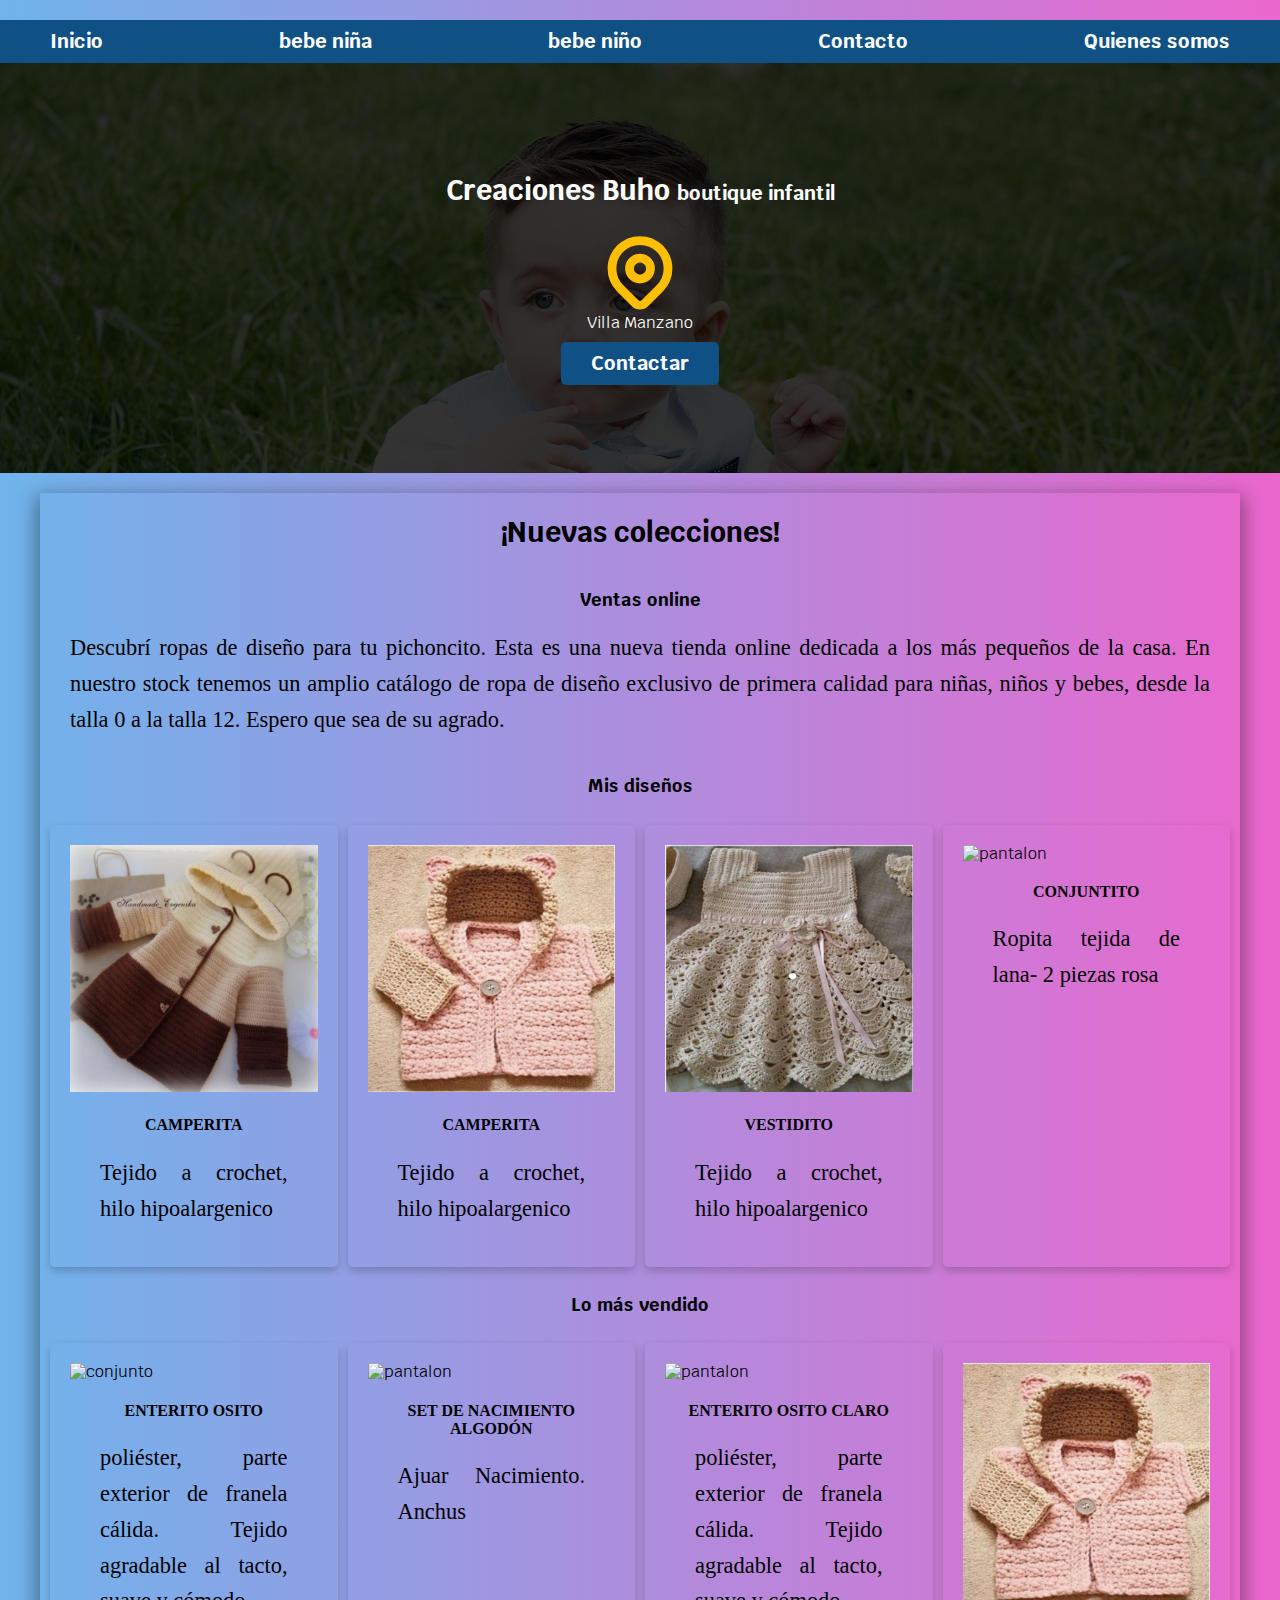
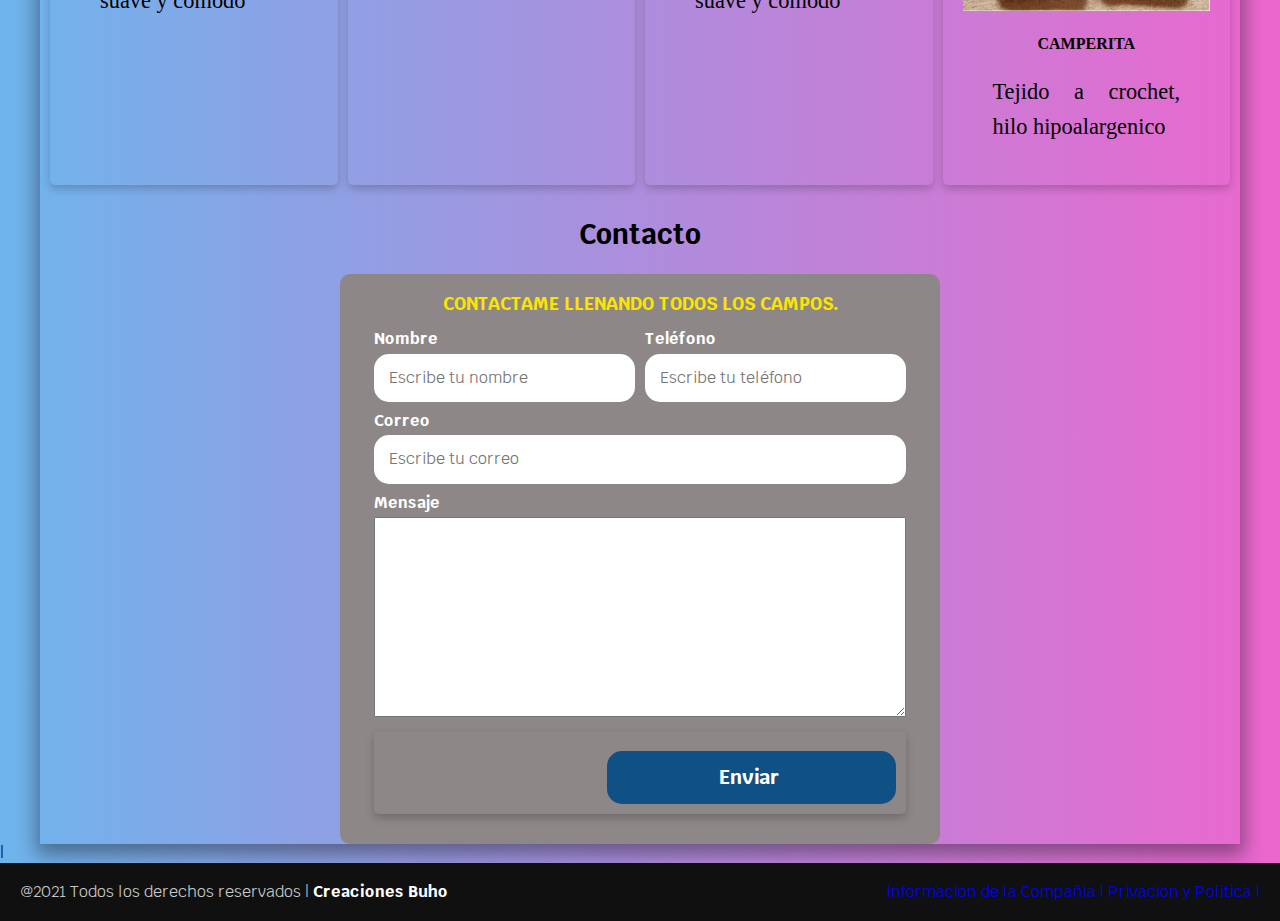
==== pagina/index.html @ a3cbfb0b "Add files via upload" ====
<!--
    Nota de atajo:
    ! =para crear completo el cuerpo de la pagina
-->
<!DOCTYPE html>
<html lang="en">

<head>
    <meta charset="UTF-8">
    <meta http-equiv="X-UA-Compatible" content="IE=edge">
    <meta name="viewport" content="width=device-width, initial-scale=1.0">
    <!-- Hoja de estilos Nota: las librerias deben escribirse primero-->
    <!--Fuentes de texto: google fonts-->
    <link rel="preload" href="css/normalize.css">
    <link rel="stylesheet" href="css/normalize.css">

    <link rel="preconnect" href="https://fonts.gstatic.com">
    <link href="https://fonts.googleapis.com/css2?family=Krub:wght@400;700&display=swap" rel="stylesheet">
    <!-- Mis css-->
    <link rel="preload" href="css/style.css" as="style">
    <link href="css/style.css" rel="stylesheet">
    <!-- Esto es lo que ve el navegador-->
    <title>Diseñador Freelancers
    </title>

</head>

<body>
    <!-- Esto es lo que ve el usuario-->
    <!-- La colocacion de los h1 hasta h6 es para que el navegador sepa que apartir del h1 es el mas importante-->
    <!-- No repites H1, los demas si se pueden repetir-->
    <header>

    </header>
    <!--Colocar el menu de navegacion donde dentro de la
    etiqueta a se coloca el atributo de href-->
    <div class="nav-background">
        <nav class="navegacion-principal contenedor">
            <!--Para no hacer referencia a nada coloc href="#"-->
            <a href="/index.html">Inicio</a>
            <a href="#">bebe niña</a>
            <a href="#">bebe niño</a>
            <a href="#">Contacto</a>
            <a href="quienes.html">Quienes somos</a>

            <!-- <img src="/image/hero.jpg"> 
        Es mejor tener una imagen como fondo para poder colocar texto encima
        -->
        </nav>
    </div>
    <!--Nuevo contenido descripcion de lo que vas a ver en la pagina el objetivo-->
    <section class="hero">
        <div class="contenido-hero titulo">
            <h2> Creaciones Buho <span> boutique infantil </span>

            </h2>

            <svg xmlns="http://www.w3.org/2000/svg" class="icon icon-tabler icon-tabler-map-pin" width="84" height="84" viewBox="0 0 24 24" stroke-width="2.5" stroke="#ffbf00" fill="none" stroke-linecap="round" stroke-linejoin="round">
                    <path stroke="none" d="M0 0h24v24H0z" fill="none"/>
                    <circle cx="12" cy="11" r="3" />
                    <path d="M17.657 16.657l-4.243 4.243a2 2 0 0 1 -2.827 0l-4.244 -4.243a8 8 0 1 1 11.314 0z" />
            </svg>


            <p2>Villa Manzano</p2>

            <a class="boton" href="#">Contactar</a>


        </div>
    </section>

    <!--El main (el main actua como un section) es mas importante que el section por eso no se 
coloca un section al h2. Nota: Siempre que se cambie de nuemro de h se
coloca una section de por medio-->
    <!--Nota: Solo hay un unico main-->
    <!--Hay varios section para cada h-->
    <main class="contenedor sombra">
        <h2>¡Nuevas colecciones!</h2>


        <!--Para el h3 si se necesita un section-->
        <section>

            <h3>Ventas online </h3>
            <p> Descubrí ropas de diseño para tu pichoncito. Esta es una nueva tienda online dedicada a los más pequeños de la casa. En nuestro stock tenemos un amplio catálogo de ropa de diseño exclusivo de primera calidad para niñas, niños y bebes, desde
                la talla 0 a la talla 12. Espero que sea de su agrado.
            </p>
        </section>

        <!-- Imagenes de los diseños-->
        <h3>Mis diseños</h3>

        <section>




            <div class="contenedor-campos">
                <div class="campo">
                    <img src="image/marron.png" alt="pantalon">
                    <div class="container">
                        <h4><b>Camperita</b></h4>
                        <p>Tejido a crochet, hilo hipoalargenico </p>
                    </div>
                </div>
                <div class="campo">
                    <img src="image/rosa.png" alt="pantalon">
                    <div class="container">
                        <h4><b>Camperita</b></h4>
                        <p>Tejido a crochet, hilo hipoalargenico </p>
                    </div>
                </div>
                <div class="campo">
                    <img src="image/piel.png" alt="pantalon">
                    <div class="container">
                        <h4><b>Vestidito</b></h4>
                        <p>Tejido a crochet, hilo hipoalargenico </p>
                    </div>
                </div>
                <div class="campo">
                    <img src="https://d3ugyf2ht6aenh.cloudfront.net/stores/969/202/products/9x3a35791-db695590c2d1d4e10c15924573502232-640-0.jpg" alt="pantalon">
                    <div class="container">
                        <h4><b>Conjuntito</b></h4>
                        <p>Ropita tejida de lana- 2 piezas rosa</p>
                    </div>
                </div>
            </div>
        </section>



        <section>
            <h3>Lo más vendido</h3>
            <section>




                <div class="contenedor-campos">
                    <div class="campo">

                        <img role="presentation" alt="conjunto" src="https://d3ugyf2ht6aenh.cloudfront.net/stores/180/569/products/osito-gris_021-bda2e9909190d277ca16212573555230-1024-1024.jpg">

                        <div class="container ">
                            <h4><b>Enterito osito </b></h4>
                            <p> poliéster, parte exterior de franela cálida. Tejido agradable al tacto, suave y cómodo </p>
                        </div>
                    </div>
                    <div class="campo ">
                        <img src="https://http2.mlstatic.com/D_NQ_NP_2X_623973-MLA43735380028_102020-F.webp" alt="pantalon ">
                        <div class="container ">
                            <h4><b>Set De Nacimiento Algodón </b></h4>
                            <p> Ajuar Nacimiento. Anchus </p>
                        </div>
                    </div>
                    <div class="campo ">
                        <img src="https://images-na.ssl-images-amazon.com/images/I/61E7CRrZEHL._AC_UX679_.jpg " alt="pantalon ">
                        <div class="container ">
                            <h4><b>Enterito osito claro </b></h4>
                            <p> poliéster, parte exterior de franela cálida. Tejido agradable al tacto, suave y cómodo </p>

                        </div>
                    </div>
                    <div class="campo ">
                        <img src="image/rosa.png " alt="pantalon ">
                        <div class="container ">
                            <h4><b>Camperita</b></h4>
                            <p>Tejido a crochet, hilo hipoalargenico </p>
                        </div>
                    </div>
                </div>
            </section>
        </section>
        <h2>Contacto</h2>
        <section class="formulario ">

            <form>
                <fieldset>
                    <legend>
                        Contactame llenando todos los campos.
                    </legend>
                    <!-- contenedor para los campos-->
                    <div class="contenedor-camposCO ">
                        <div class="campoCO ">
                            <label>
                            Nombre
                        </label>
                            <input class="cambio-input " type="text " placeholder="Escribe tu nombre ">
                        </div>
                        <div class="campoCO ">
                            <label>
                            Teléfono
                        </label>
                            <input class="cambio-input " type="tel " placeholder="Escribe tu teléfono ">
                        </div>
                        <div class="campoCO ">
                            <label>
                            Correo 
                        </label>
                            <input class="cambio-input " type="email " placeholder="Escribe tu correo ">
                        </div>
                        <div class="campoCO ">
                            <label>
                            Mensaje 
                        </label>
                            <textarea>
        
                        </textarea>

                        </div>

                    </div>
                    <div class="campo derecha flex ">
                        <input class="cambio-input boton enviar " type="submit " value="Enviar ">

                    </div>
                </fieldset>
            </form>
        </section>
    </main>
    <!--Para contacto se agrega un formulacion entonces estara fuera del main
Y se le agregara una section porque es un h2-->
    <!--Colocar un gvg vectorial-->

    |

    <footer>
        <!-- <div class="footer bg-dark ">
            <div class="row ">


                <div class="col-sm-4 d-flex flex-column align-items-center ">
                    <a href="www.facebook.com ">Facebook</a>
                    <a href="www.twitter.com ">Twitter</a>
                    <a href="www.google.com ">google</a>
                    <a href="www.instagram.com ">instagram</a>
                </div>
                <div class="col-sm-4 d-flex flex-column align-items-center ">
                    <address>
                             
                            <p> <span class="oi oi-home footer-address-icon "></span> Tucuman entre alen y sarmiento N° 432</p>   
                            <p> <span class="oi oi-phone footer-address-icon "></span> +292054743</p>                
                            <p> <span class="oi oi-inbox footer-address-icon "></span> Creaciones Buho@gmail.com </p>

                        </address>
                </div>
                <div class="col-sm-4 d-flex flex-column align-items-center ">

                    <a href="./quienes.html ">Nosotros</a>
                    <a href="# ">Precios</a>
                    <a href="# ">Terminos y condiciones</a>
                    <a href="# ">Contacto</a>
                </div>
            </div>
        </div> -->
        <div class="container-footer ">
            <div class="copyright ">
                @2021 Todos los derechos reservados | <a href=" ">Creaciones Buho</a>

            </div>
            <div class="information ">
                <a href=" " style="text-decoration: none; "> Informacion de la Compañia | </a>
                <a href=" " style="text-decoration: none; "> Privacion y Politica | </a>

            </div>
        </div>
    </footer>


</body>

</html>
---- pagina/css/style.css ----
:root {
    --blanco: #fffffF;
    --oscuro: #000000;
    --primario: #fde400;
    --azul: #0F5085;
    --rosado: #eb67ce;
    --celeste: #6fb4ec;
    --gris: #8d8787;
    --grisClaro: #dfdfdf;
}


/* paleta de colores*/

Html {
    font-size: 62.5%;
    /* que todos tengan esta caja*/
    box-sizing: border-box;
}


/* //////////////////////////////*/

*,
*:before,
*:after {
    box-sizing: inherit;
}


/* //////////////////////////////*/


/*Global*/

Body {
    font-size: 16px;
    /*1rem=10px */
    font-family: 'Krub', sans-serif;
    /*quiero que toda la pagina tenga la misma fuente de letra*/
    /*color de fondo*/
    background-image: linear-gradient(to right, var(--celeste) 0%, var(--rosado) 100%);
}


/*sombra en la pagina*/

.sombra {
    -webkit-box-shadow: 0px 7px 18px 4px rgba(0, 0, 0, 0.38);
    -moz-box-shadow: 0px 7px 18px 4px rgba(0, 0, 0, 0.38);
    box-shadow: 0px 7px 18px 4px rgba(0, 0, 0, 0.38);
}


/*html y body le cambie el tamaño para poder usar rem */

h1 {
    font-size: 3.8rem;
}

h2 {
    font-size: 2.8rem;
}

h3 {
    font-size: 1.8rem;
}

h1,
h2,
h3 {
    text-align: center;
}

h4 {
    display: block;
    font-family: serif;
    margin-block-start: 0em;
    margin-block-end: 0em;
    margin-inline-start: 0px;
    margin-inline-end: 0px;
    font-weight: bold;
    text-align: center;
    font-weight: 700;
    text-transform: uppercase;
}

p {
    text-align: justify;
    font-family: serif;
    /* width: 94%; */
    font-size: 1.4em;
    line-height: 1.6em;
    margin-bottom: 0.725em;
    margin: 20px 30px 20px 30px
}

.titulo span {
    font-size: 2rem;
}

.contenedor {
    /* Voy a centrar todos los elementos de la pagina */
    max-width: 120rem;
    /* margen como un reloj
    margin-top: 0;
    margin-bottom: 0;
    margin-left: auto;
    margin-right: auto;
    */
    margin: 0 auto 0 auto;
    /* alinear central y verticalmente */
    display: flex;
    flex-direction: column;
    align-items: center;
    justify-content: center;
    margin-top: 2rem;
}

.contenedorN {
    /* Voy a centrar todos los elementos de la pagina */
    max-width: 120rem;
    /* margen como un reloj
    margin-top: 0;
    margin-bottom: 0;
    margin-left: auto;
    margin-right: auto;
    */
    margin: 0 auto 0 auto;
    /* alinear central y verticalmente */
    display: flex;
    flex-direction: column;
    align-items: center;
    justify-content: center;
    margin-top: 2rem;
    background-image: linear-gradient(to top, var(--grisClaro) 0%, var(--blanco) 100%);
}

.nav-background {
    background-color: var(--azul);
}

.navegacion-principal {
    /*flex y justyfy =separo los elementos de la misma fila*/
    display: flex;
    /* le agrego flex direcion en column 
    para que se relacione con el media query */
    flex-direction: column;
    align-items: center;
}


/* responsive uso de media querys*/


/* Cambia si es de <=768px es lo contrario a lo
que se piensa*/

@media (min-width:768px) {
    .navegacion-principal {
        /*cambio el flex*/
        flex-direction: row;
        justify-content: space-between;
    }
}

.navegacion-principal a {
    color: var(--blanco);
    font-size: 2rem;
    font-weight: 700;
    /* font-weigh puede tener estos valores: 400 y 700 */
    text-decoration: none;
    /* decoration: Elimino las lineas de los enlaces*/
    padding: 1rem;
}


/*hover le da efecto al enlace */

.navegacion-principal a:hover {
    background-color: var(--primario);
    color: var(--oscuro);
}


/* Cambia si es de 768px en adelante*/

@media (min-width:768px) {}


/*colocamos la imagen de fondo */

.hero {
    background-image: url(../image/portada.jpg);
    background-repeat: no-repeat;
    /*repeat: Que no se repita imagen de fondo */
    background-size: cover;
    /* size: quiero que ocupe toda la pantalla la imagen de fondo */
    /*height y padin: Acomodar mejor la imagen engordar */
    height: 410px;
    /*padding: 20px;   elimino el padin para oscurecer la imagen*/
    /*el padre es relativo */
    position: relative;
}

.contenido-hero {
    text-align: center;
    /*el hijo es absoluto */
    position: absolute;
    /*colocando color y tamaño */
    background-color: rgba(0, 0, 0, .8);
    width: 100%;
    height: 100%;
    /* centrar en el centro de la imagen con estos 4 lineas */
    /* alinear central y verticalmente */
    display: flex;
    flex-direction: column;
    align-items: center;
    justify-content: center;
}

.contenido-hero h2 {
    color: var(--blanco);
}

.contenido-hero p2 {
    color: var(--blanco);
}

.boton {
    /*Forma del boton*/
    background-color: var(--azul);
    color: var(--blanco);
    padding: 1rem 3rem 1rem 3rem;
    margin-top: 1rem;
    /*agrandar letra*/
    font-size: 2rem;
    /*sacar subrayado*/
    text-decoration: none;
    /* colocar negrita*/
    font-weight: bolder;
    /*hacer medio redondo*/
    border-radius: .5rem;
    /*estirar y centrar texto*/
    width: 90%;
    text-align: center;
}


/* Cambia si es de 768px en adelante*/

@media (min-width:768px) {
    .boton {
        width: auto;
    }
}


/*uso del card para las fotos*/

@media (min-width: 768px) {
    .contenedor-campos {
        display: grid;
        /*agergo 1 fila con 4 columnas*/
        grid-template-columns: repeat(4, 1fr);
        /*Agregar margen entre columnas*/
        column-gap: 1rem;
        padding: 1rem;
    }
    .campo {
        box-shadow: 0 4px 8px 0 rgba(0, 0, 0, 0.2);
        transition: 0.3s;
        border-radius: 5px;
        /* 5px rounded corners */
        padding: 1rem;
    }
}


/* Add rounded corners to the top left and the top right corner of the image */

img {
    border-radius: 5px 5px 0 0;
    width: 100%;
    padding: 1rem;
}

.container {
    padding: 1rem;
}


/*Contacto*/

.formulario {
    background-color: var(--gris);
    width: min(60rem, 100%);
    /*utiliza el valor mas pequeño*/
    /*centrar fondo gris*/
    margin: 0 auto;
    /*espacio hacia adentro*/
    padding: 2rem;
    border-radius: 1rem;
}

.formulario legend {
    text-align: center;
    font-size: 1.8rem;
    font-weight: 700;
    text-transform: uppercase;
    margin-bottom: 1rem;
    color: var(--primario);
}

.formulario fieldset {
    /*eliminar la linea 
    de por defecto del 
    leyenda*/
    border: none;
}

@media (min-width: 768px) {
    .contenedor-camposCO {
        display: grid;
        /*agergo 1 fila con 2 columnas*/
        grid-template-columns: repeat(2, 1fr);
        /*Agregar margen entre columnas*/
        column-gap: 1rem;
    }
}


/*tomo el campo del correo y el mensaje para distribuirlos mejor*/

.campoCO:nth-child(3),
.campoCO:nth-child(4) {
    grid-column: 1/3;
}

.campoCO {
    margin-bottom: 1rem;
}

.campoCO label {
    color: var(--blanco);
    font-weight: bold;
    margin-bottom: .5rem;
    display: block;
}

.campoCO textarea {
    height: 20rem;
    width: 100%;
}

.cambio-input {
    /*tomar todo el espacio disponible*/
    width: 100%;
    border: none;
    padding: 1.5rem;
    border-radius: 1.5rem;
}

.enviar {
    width: 100%;
}

.derecha {
    justify-content: flex-end;
}

.flex {
    display: flex;
}

@media (min-width: 768px) {
    .enviar {
        width: auto;
    }
}


/*Seccion quienes*/

@media (max-width:430px) {
    .imgFamilia {
        max-width: 40rem;
    }
}

@media (max-width:270px) {
    .imgFamilia {
        max-width: 50rem;
    }
}


/*  iconos y uso del footer */


/*  iconos */

.footer-address-icon {
    padding-right: 10px;
}

.footer {
    background-color: darkgray;
    color: darkkhaki;
    padding: 20px;
    /*width: 100%;
    height: 150px; */
    margin: 0;
    right: 0;
    /*position: absolute; */
}

.container-footer {
    width: 100%;
    background: #101010;
    display: flex;
    padding: 20px;
    justify-content: space-between;
}

.copyright {
    color: #c7c7c7;
}

.copyright a {
    text-decoration: none;
    color: white;
    font-weight: bold;
}
---- pagina/css/style.css ----
:root {
    --blanco: #fffffF;
    --oscuro: #000000;
    --primario: #fde400;
    --azul: #0F5085;
    --rosado: #eb67ce;
    --celeste: #6fb4ec;
    --gris: #8d8787;
    --grisClaro: #dfdfdf;
}


/* paleta de colores*/

Html {
    font-size: 62.5%;
    /* que todos tengan esta caja*/
    box-sizing: border-box;
}


/* //////////////////////////////*/

*,
*:before,
*:after {
    box-sizing: inherit;
}


/* //////////////////////////////*/


/*Global*/

Body {
    font-size: 16px;
    /*1rem=10px */
    font-family: 'Krub', sans-serif;
    /*quiero que toda la pagina tenga la misma fuente de letra*/
    /*color de fondo*/
    background-image: linear-gradient(to right, var(--celeste) 0%, var(--rosado) 100%);
}


/*sombra en la pagina*/

.sombra {
    -webkit-box-shadow: 0px 7px 18px 4px rgba(0, 0, 0, 0.38);
    -moz-box-shadow: 0px 7px 18px 4px rgba(0, 0, 0, 0.38);
    box-shadow: 0px 7px 18px 4px rgba(0, 0, 0, 0.38);
}


/*html y body le cambie el tamaño para poder usar rem */

h1 {
    font-size: 3.8rem;
}

h2 {
    font-size: 2.8rem;
}

h3 {
    font-size: 1.8rem;
}

h1,
h2,
h3 {
    text-align: center;
}

h4 {
    display: block;
    font-family: serif;
    margin-block-start: 0em;
    margin-block-end: 0em;
    margin-inline-start: 0px;
    margin-inline-end: 0px;
    font-weight: bold;
    text-align: center;
    font-weight: 700;
    text-transform: uppercase;
}

p {
    text-align: justify;
    font-family: serif;
    /* width: 94%; */
    font-size: 1.4em;
    line-height: 1.6em;
    margin-bottom: 0.725em;
    margin: 20px 30px 20px 30px
}

.titulo span {
    font-size: 2rem;
}

.contenedor {
    /* Voy a centrar todos los elementos de la pagina */
    max-width: 120rem;
    /* margen como un reloj
    margin-top: 0;
    margin-bottom: 0;
    margin-left: auto;
    margin-right: auto;
    */
    margin: 0 auto 0 auto;
    /* alinear central y verticalmente */
    display: flex;
    flex-direction: column;
    align-items: center;
    justify-content: center;
    margin-top: 2rem;
}

.contenedorN {
    /* Voy a centrar todos los elementos de la pagina */
    max-width: 120rem;
    /* margen como un reloj
    margin-top: 0;
    margin-bottom: 0;
    margin-left: auto;
    margin-right: auto;
    */
    margin: 0 auto 0 auto;
    /* alinear central y verticalmente */
    display: flex;
    flex-direction: column;
    align-items: center;
    justify-content: center;
    margin-top: 2rem;
    background-image: linear-gradient(to top, var(--grisClaro) 0%, var(--blanco) 100%);
}

.nav-background {
    background-color: var(--azul);
}

.navegacion-principal {
    /*flex y justyfy =separo los elementos de la misma fila*/
    display: flex;
    /* le agrego flex direcion en column 
    para que se relacione con el media query */
    flex-direction: column;
    align-items: center;
}


/* responsive uso de media querys*/


/* Cambia si es de <=768px es lo contrario a lo
que se piensa*/

@media (min-width:768px) {
    .navegacion-principal {
        /*cambio el flex*/
        flex-direction: row;
        justify-content: space-between;
    }
}

.navegacion-principal a {
    color: var(--blanco);
    font-size: 2rem;
    font-weight: 700;
    /* font-weigh puede tener estos valores: 400 y 700 */
    text-decoration: none;
    /* decoration: Elimino las lineas de los enlaces*/
    padding: 1rem;
}


/*hover le da efecto al enlace */

.navegacion-principal a:hover {
    background-color: var(--primario);
    color: var(--oscuro);
}


/* Cambia si es de 768px en adelante*/

@media (min-width:768px) {}


/*colocamos la imagen de fondo */

.hero {
    background-image: url(../image/portada.jpg);
    background-repeat: no-repeat;
    /*repeat: Que no se repita imagen de fondo */
    background-size: cover;
    /* size: quiero que ocupe toda la pantalla la imagen de fondo */
    /*height y padin: Acomodar mejor la imagen engordar */
    height: 410px;
    /*padding: 20px;   elimino el padin para oscurecer la imagen*/
    /*el padre es relativo */
    position: relative;
}

.contenido-hero {
    text-align: center;
    /*el hijo es absoluto */
    position: absolute;
    /*colocando color y tamaño */
    background-color: rgba(0, 0, 0, .8);
    width: 100%;
    height: 100%;
    /* centrar en el centro de la imagen con estos 4 lineas */
    /* alinear central y verticalmente */
    display: flex;
    flex-direction: column;
    align-items: center;
    justify-content: center;
}

.contenido-hero h2 {
    color: var(--blanco);
}

.contenido-hero p2 {
    color: var(--blanco);
}

.boton {
    /*Forma del boton*/
    background-color: var(--azul);
    color: var(--blanco);
    padding: 1rem 3rem 1rem 3rem;
    margin-top: 1rem;
    /*agrandar letra*/
    font-size: 2rem;
    /*sacar subrayado*/
    text-decoration: none;
    /* colocar negrita*/
    font-weight: bolder;
    /*hacer medio redondo*/
    border-radius: .5rem;
    /*estirar y centrar texto*/
    width: 90%;
    text-align: center;
}


/* Cambia si es de 768px en adelante*/

@media (min-width:768px) {
    .boton {
        width: auto;
    }
}


/*uso del card para las fotos*/

@media (min-width: 768px) {
    .contenedor-campos {
        display: grid;
        /*agergo 1 fila con 4 columnas*/
        grid-template-columns: repeat(4, 1fr);
        /*Agregar margen entre columnas*/
        column-gap: 1rem;
        padding: 1rem;
    }
    .campo {
        box-shadow: 0 4px 8px 0 rgba(0, 0, 0, 0.2);
        transition: 0.3s;
        border-radius: 5px;
        /* 5px rounded corners */
        padding: 1rem;
    }
}


/* Add rounded corners to the top left and the top right corner of the image */

img {
    border-radius: 5px 5px 0 0;
    width: 100%;
    padding: 1rem;
}

.container {
    padding: 1rem;
}


/*Contacto*/

.formulario {
    background-color: var(--gris);
    width: min(60rem, 100%);
    /*utiliza el valor mas pequeño*/
    /*centrar fondo gris*/
    margin: 0 auto;
    /*espacio hacia adentro*/
    padding: 2rem;
    border-radius: 1rem;
}

.formulario legend {
    text-align: center;
    font-size: 1.8rem;
    font-weight: 700;
    text-transform: uppercase;
    margin-bottom: 1rem;
    color: var(--primario);
}

.formulario fieldset {
    /*eliminar la linea 
    de por defecto del 
    leyenda*/
    border: none;
}

@media (min-width: 768px) {
    .contenedor-camposCO {
        display: grid;
        /*agergo 1 fila con 2 columnas*/
        grid-template-columns: repeat(2, 1fr);
        /*Agregar margen entre columnas*/
        column-gap: 1rem;
    }
}


/*tomo el campo del correo y el mensaje para distribuirlos mejor*/

.campoCO:nth-child(3),
.campoCO:nth-child(4) {
    grid-column: 1/3;
}

.campoCO {
    margin-bottom: 1rem;
}

.campoCO label {
    color: var(--blanco);
    font-weight: bold;
    margin-bottom: .5rem;
    display: block;
}

.campoCO textarea {
    height: 20rem;
    width: 100%;
}

.cambio-input {
    /*tomar todo el espacio disponible*/
    width: 100%;
    border: none;
    padding: 1.5rem;
    border-radius: 1.5rem;
}

.enviar {
    width: 100%;
}

.derecha {
    justify-content: flex-end;
}

.flex {
    display: flex;
}

@media (min-width: 768px) {
    .enviar {
        width: auto;
    }
}


/*Seccion quienes*/

@media (max-width:430px) {
    .imgFamilia {
        max-width: 40rem;
    }
}

@media (max-width:270px) {
    .imgFamilia {
        max-width: 50rem;
    }
}


/*  iconos y uso del footer */


/*  iconos */

.footer-address-icon {
    padding-right: 10px;
}

.footer {
    background-color: darkgray;
    color: darkkhaki;
    padding: 20px;
    /*width: 100%;
    height: 150px; */
    margin: 0;
    right: 0;
    /*position: absolute; */
}

.container-footer {
    width: 100%;
    background: #101010;
    display: flex;
    padding: 20px;
    justify-content: space-between;
}

.copyright {
    color: #c7c7c7;
}

.copyright a {
    text-decoration: none;
    color: white;
    font-weight: bold;
}
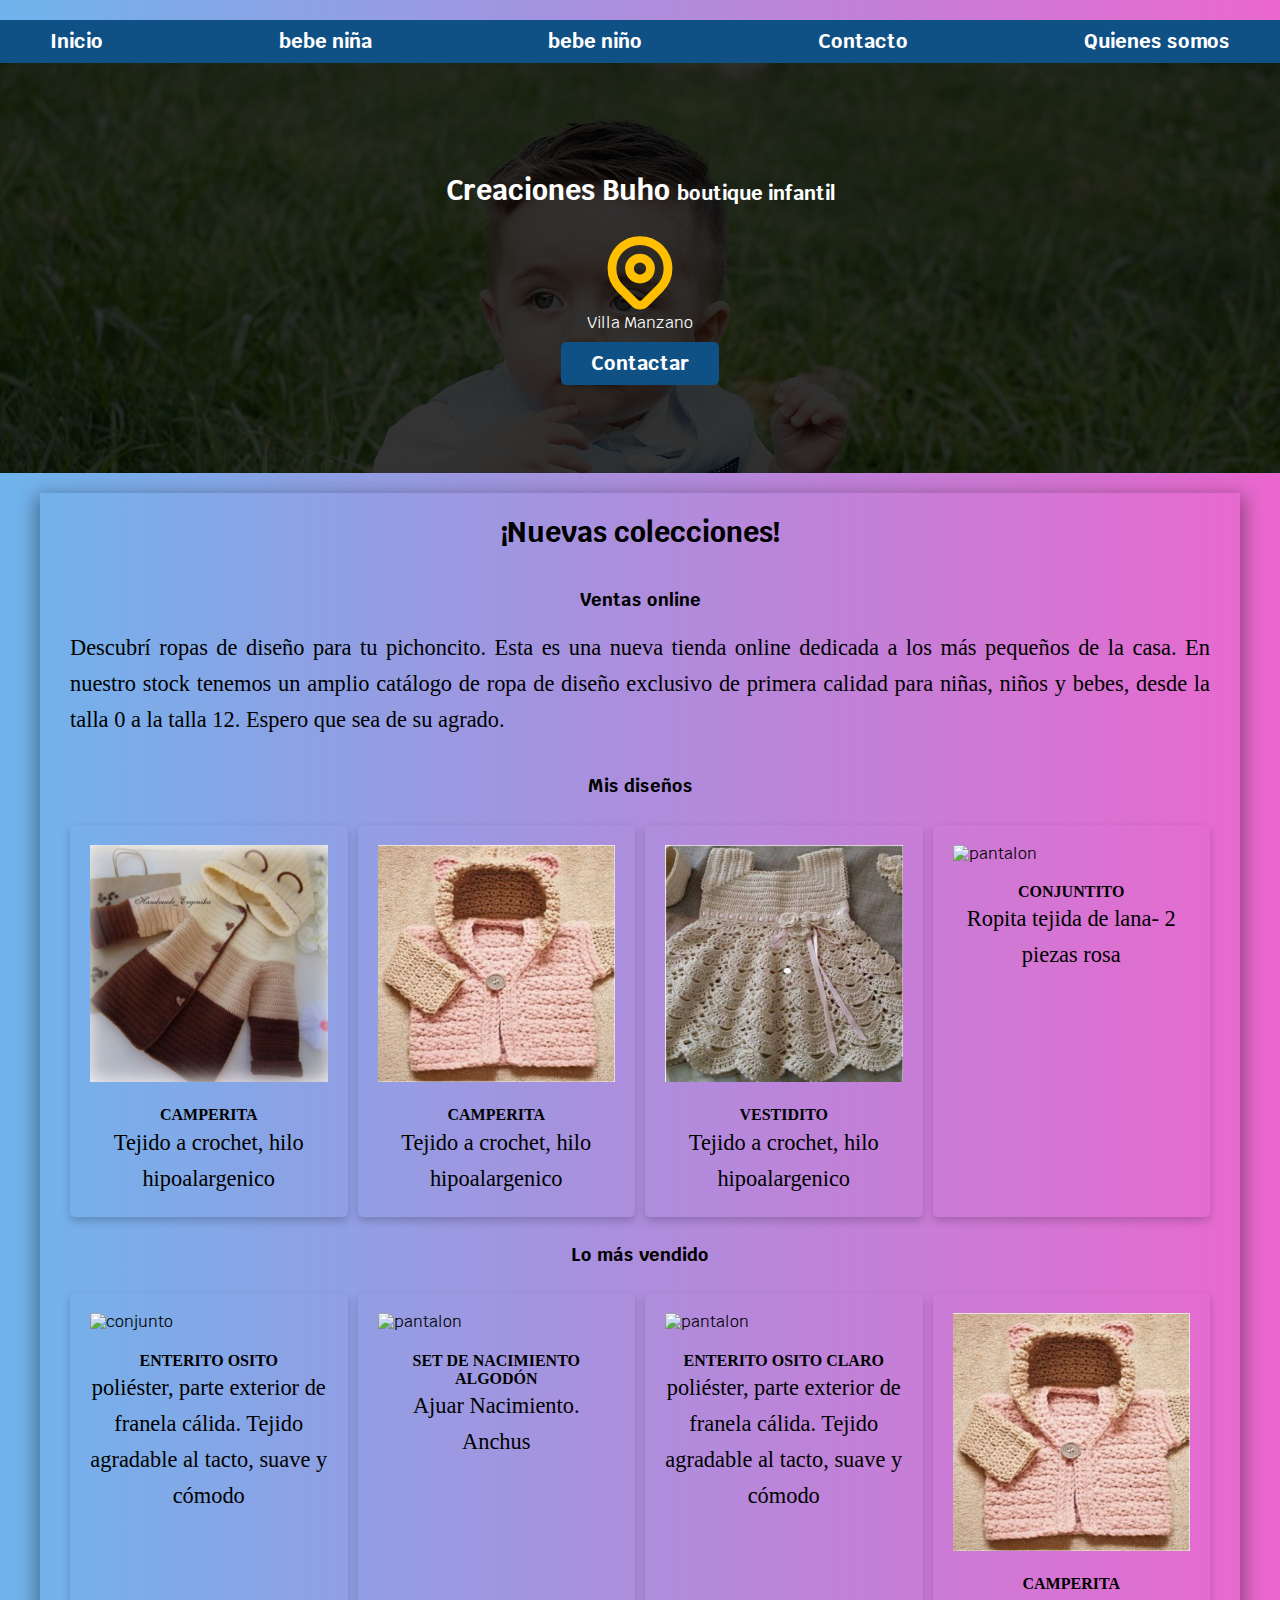
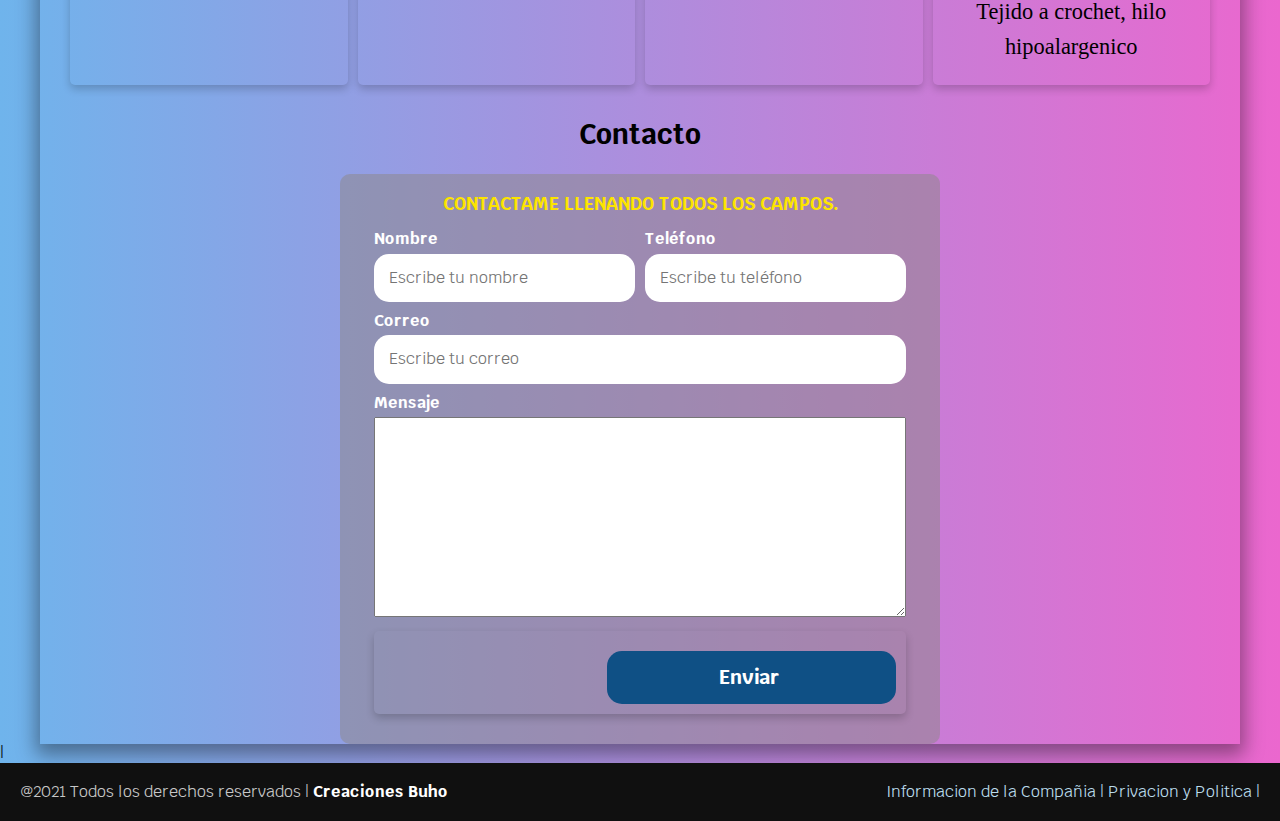
==== commit bbd98828: "guardo ultimos cambios 3-10-21" ====
--- a/pagina/index.html
+++ b/pagina/index.html
@@ -20,7 +20,7 @@
     <link rel="preload" href="css/style.css" as="style">
     <link href="css/style.css" rel="stylesheet">
     <!-- Esto es lo que ve el navegador-->
-    <title>Diseñador Freelancers
+    <title>CreacionesBuho
     </title>
 
 </head>
@@ -119,7 +119,7 @@
                     </div>
                 </div>
                 <div class="campo">
-                    <img src="https://d3ugyf2ht6aenh.cloudfront.net/stores/969/202/products/9x3a35791-db695590c2d1d4e10c15924573502232-640-0.jpg" alt="pantalon">
+                    <img src="https://http2.mlstatic.com/D_NQ_NP_2X_844460-MLA40599263950_012020-F.webp" alt="pantalon">
                     <div class="container">
                         <h4><b>Conjuntito</b></h4>
                         <p>Ropita tejida de lana- 2 piezas rosa</p>
@@ -183,36 +183,36 @@
                     <!-- contenedor para los campos-->
                     <div class="contenedor-camposCO ">
                         <div class="campoCO ">
-                            <label>
+                            <label for="nombre">
                             Nombre
                         </label>
-                            <input class="cambio-input " type="text " placeholder="Escribe tu nombre ">
-                        </div>
-                        <div class="campoCO ">
-                            <label>
+                            <input id="nombre" class="cambio-input " type="text " placeholder="Escribe tu nombre ">
+                        </div>
+                        <div class="campoCO ">
+                            <label for="tele">
                             Teléfono
                         </label>
-                            <input class="cambio-input " type="tel " placeholder="Escribe tu teléfono ">
-                        </div>
-                        <div class="campoCO ">
-                            <label>
+                            <input id="tele" class="cambio-input " type="tel " placeholder="Escribe tu teléfono ">
+                        </div>
+                        <div class="campoCO ">
+                            <label for="correo">
                             Correo 
                         </label>
-                            <input class="cambio-input " type="email " placeholder="Escribe tu correo ">
-                        </div>
-                        <div class="campoCO ">
-                            <label>
+                            <input id="correo" class="cambio-input " type="email " placeholder="Escribe tu correo ">
+                        </div>
+                        <div class="campoCO ">
+                            <label for="men">
                             Mensaje 
                         </label>
-                            <textarea>
+                            <textarea id="men">
         
                         </textarea>
 
                         </div>
 
                     </div>
-                    <div class="campo derecha flex ">
-                        <input class="cambio-input boton enviar " type="submit " value="Enviar ">
+                    <div class="campo derecha flex" aria-label="contenedor_boton">
+                        <input class="cambio-input boton enviar " aria-describedby="contenedor_boton" type="submit " value="Enviar ">
 
                     </div>
                 </fieldset>
--- a/pagina/css/style.css
+++ b/pagina/css/style.css
@@ -1,434 +1,417 @@
-:root {
-    --blanco: #fffffF;
-    --oscuro: #000000;
-    --primario: #fde400;
-    --azul: #0F5085;
-    --rosado: #eb67ce;
-    --celeste: #6fb4ec;
-    --gris: #8d8787;
-    --grisClaro: #dfdfdf;
-}
-
-
-/* paleta de colores*/
-
-Html {
-    font-size: 62.5%;
-    /* que todos tengan esta caja*/
-    box-sizing: border-box;
-}
-
-
-/* //////////////////////////////*/
-
-*,
-*:before,
-*:after {
-    box-sizing: inherit;
-}
-
-
-/* //////////////////////////////*/
-
-
-/*Global*/
-
-Body {
-    font-size: 16px;
-    /*1rem=10px */
-    font-family: 'Krub', sans-serif;
-    /*quiero que toda la pagina tenga la misma fuente de letra*/
-    /*color de fondo*/
-    background-image: linear-gradient(to right, var(--celeste) 0%, var(--rosado) 100%);
-}
-
-
-/*sombra en la pagina*/
-
-.sombra {
-    -webkit-box-shadow: 0px 7px 18px 4px rgba(0, 0, 0, 0.38);
-    -moz-box-shadow: 0px 7px 18px 4px rgba(0, 0, 0, 0.38);
-    box-shadow: 0px 7px 18px 4px rgba(0, 0, 0, 0.38);
-}
-
-
-/*html y body le cambie el tamaño para poder usar rem */
-
-h1 {
-    font-size: 3.8rem;
-}
-
-h2 {
-    font-size: 2.8rem;
-}
-
-h3 {
-    font-size: 1.8rem;
-}
-
-h1,
-h2,
-h3 {
-    text-align: center;
-}
-
-h4 {
-    display: block;
-    font-family: serif;
-    margin-block-start: 0em;
-    margin-block-end: 0em;
-    margin-inline-start: 0px;
-    margin-inline-end: 0px;
-    font-weight: bold;
-    text-align: center;
-    font-weight: 700;
-    text-transform: uppercase;
-}
-
-p {
-    text-align: justify;
-    font-family: serif;
-    /* width: 94%; */
-    font-size: 1.4em;
-    line-height: 1.6em;
-    margin-bottom: 0.725em;
-    margin: 20px 30px 20px 30px
-}
-
-.titulo span {
-    font-size: 2rem;
-}
-
-.contenedor {
-    /* Voy a centrar todos los elementos de la pagina */
-    max-width: 120rem;
-    /* margen como un reloj
+                                                         :root {
+                                                            --blanco: #fffffF;
+                                                            --oscuro: #000000;
+                                                            --primario: #fde400;
+                                                            --azul: #0F5085;
+                                                            --rosado: #eb67ce;
+                                                            --celeste: #6fb4ec;
+                                                            --gris: #8d878782;
+                                                            --grisClaro: #dfdfdf;
+                                                        }
+                                                        /* paleta de colores*/
+                                                        
+                                                        Html {
+                                                            font-size: 62.5%;
+                                                            /* que todos tengan esta caja*/
+                                                            box-sizing: border-box;
+                                                        }
+                                                        /* //////////////////////////////*/
+                                                        
+                                                        *,
+                                                        *:before,
+                                                        *:after {
+                                                            box-sizing: inherit;
+                                                        }
+                                                        /* //////////////////////////////*/
+                                                        /*Global*/
+                                                        
+                                                        Body {
+                                                            font-size: 16px;
+                                                            /*1rem=10px */
+                                                            font-family: 'Krub', sans-serif;
+                                                            /*quiero que toda la pagina tenga la misma fuente de letra*/
+                                                            /*color de fondo*/
+                                                            background-image: linear-gradient(to right, var(--celeste) 0%, var(--rosado) 100%);
+                                                        }
+                                                        /*sombra en la pagina*/
+                                                        
+                                                        .sombra {
+                                                            -webkit-box-shadow: 0px 7px 18px 4px rgba(0, 0, 0, 0.38);
+                                                            -moz-box-shadow: 0px 7px 18px 4px rgba(0, 0, 0, 0.38);
+                                                            box-shadow: 0px 7px 18px 4px rgba(0, 0, 0, 0.38);
+                                                        }
+                                                        /*html y body le cambie el tamaño para poder usar rem */
+                                                        
+                                                        h1 {
+                                                            font-size: 3.8rem;
+                                                        }
+                                                        
+                                                        h2 {
+                                                            font-size: 2.8rem;
+                                                        }
+                                                        
+                                                        h3 {
+                                                            font-size: 1.8rem;
+                                                        }
+                                                        
+                                                        h1,
+                                                        h2,
+                                                        h3 {
+                                                            text-align: center;
+                                                        }
+                                                        
+                                                        h4 {
+                                                            display: block;
+                                                            font-family: serif;
+                                                            margin-block-start: 0em;
+                                                            margin-block-end: 0em;
+                                                            margin-inline-start: 0px;
+                                                            margin-inline-end: 0px;
+                                                            font-weight: bold;
+                                                            text-align: center;
+                                                            font-weight: 700;
+                                                            text-transform: uppercase;
+                                                        }
+                                                        
+                                                        p {
+                                                            text-align: justify;
+                                                            font-family: serif;
+                                                            /* width: 94%; */
+                                                            font-size: 1.4em;
+                                                            line-height: 1.6em;
+                                                            margin-bottom: 0.725em;
+                                                            margin: 20px 30px 20px 30px
+                                                        }
+                                                        
+                                                        .titulo span {
+                                                            font-size: 2rem;
+                                                        }
+                                                        
+                                                        .container p {
+                                                            text-align: center;
+                                                            margin: 0;
+                                                        }
+                                                        
+                                                        .contenedor {
+                                                            /* Voy a centrar todos los elementos de la pagina */
+                                                            max-width: 120rem;
+                                                            /* margen como un reloj
     margin-top: 0;
     margin-bottom: 0;
     margin-left: auto;
     margin-right: auto;
     */
-    margin: 0 auto 0 auto;
-    /* alinear central y verticalmente */
-    display: flex;
-    flex-direction: column;
-    align-items: center;
-    justify-content: center;
-    margin-top: 2rem;
-}
-
-.contenedorN {
-    /* Voy a centrar todos los elementos de la pagina */
-    max-width: 120rem;
-    /* margen como un reloj
+                                                            margin: 0 auto 0 auto;
+                                                            /* alinear central y verticalmente */
+                                                            display: flex;
+                                                            flex-direction: column;
+                                                            align-items: center;
+                                                            justify-content: center;
+                                                            margin-top: 2rem;
+                                                        }
+                                                        
+                                                        .contenedorN {
+                                                            /* Voy a centrar todos los elementos de la pagina */
+                                                            max-width: 120rem;
+                                                            /* margen como un reloj
     margin-top: 0;
     margin-bottom: 0;
     margin-left: auto;
     margin-right: auto;
     */
-    margin: 0 auto 0 auto;
-    /* alinear central y verticalmente */
-    display: flex;
-    flex-direction: column;
-    align-items: center;
-    justify-content: center;
-    margin-top: 2rem;
-    background-image: linear-gradient(to top, var(--grisClaro) 0%, var(--blanco) 100%);
-}
-
-.nav-background {
-    background-color: var(--azul);
-}
-
-.navegacion-principal {
-    /*flex y justyfy =separo los elementos de la misma fila*/
-    display: flex;
-    /* le agrego flex direcion en column 
+                                                            margin: 0 auto 0 auto;
+                                                            /* alinear central y verticalmente */
+                                                            display: flex;
+                                                            flex-direction: column;
+                                                            align-items: center;
+                                                            justify-content: center;
+                                                            margin-top: 2rem;
+                                                            background-image: linear-gradient(to top, var(--grisClaro) 0%, var(--blanco) 100%);
+                                                        }
+                                                        
+                                                        .nav-background {
+                                                            background-color: var(--azul);
+                                                        }
+                                                        
+                                                        .navegacion-principal {
+                                                            /*flex y justyfy =separo los elementos de la misma fila*/
+                                                            display: flex;
+                                                            /* le agrego flex direcion en column 
     para que se relacione con el media query */
-    flex-direction: column;
-    align-items: center;
-}
-
-
-/* responsive uso de media querys*/
-
-
-/* Cambia si es de <=768px es lo contrario a lo
+                                                            flex-direction: column;
+                                                            align-items: center;
+                                                        }
+                                                        /* responsive uso de media querys*/
+                                                        /* Cambia si es de <=768px es lo contrario a lo
 que se piensa*/
-
-@media (min-width:768px) {
-    .navegacion-principal {
-        /*cambio el flex*/
-        flex-direction: row;
-        justify-content: space-between;
-    }
-}
-
-.navegacion-principal a {
-    color: var(--blanco);
-    font-size: 2rem;
-    font-weight: 700;
-    /* font-weigh puede tener estos valores: 400 y 700 */
-    text-decoration: none;
-    /* decoration: Elimino las lineas de los enlaces*/
-    padding: 1rem;
-}
-
-
-/*hover le da efecto al enlace */
-
-.navegacion-principal a:hover {
-    background-color: var(--primario);
-    color: var(--oscuro);
-}
-
-
-/* Cambia si es de 768px en adelante*/
-
-@media (min-width:768px) {}
-
-
-/*colocamos la imagen de fondo */
-
-.hero {
-    background-image: url(../image/portada.jpg);
-    background-repeat: no-repeat;
-    /*repeat: Que no se repita imagen de fondo */
-    background-size: cover;
-    /* size: quiero que ocupe toda la pantalla la imagen de fondo */
-    /*height y padin: Acomodar mejor la imagen engordar */
-    height: 410px;
-    /*padding: 20px;   elimino el padin para oscurecer la imagen*/
-    /*el padre es relativo */
-    position: relative;
-}
-
-.contenido-hero {
-    text-align: center;
-    /*el hijo es absoluto */
-    position: absolute;
-    /*colocando color y tamaño */
-    background-color: rgba(0, 0, 0, .8);
-    width: 100%;
-    height: 100%;
-    /* centrar en el centro de la imagen con estos 4 lineas */
-    /* alinear central y verticalmente */
-    display: flex;
-    flex-direction: column;
-    align-items: center;
-    justify-content: center;
-}
-
-.contenido-hero h2 {
-    color: var(--blanco);
-}
-
-.contenido-hero p2 {
-    color: var(--blanco);
-}
-
-.boton {
-    /*Forma del boton*/
-    background-color: var(--azul);
-    color: var(--blanco);
-    padding: 1rem 3rem 1rem 3rem;
-    margin-top: 1rem;
-    /*agrandar letra*/
-    font-size: 2rem;
-    /*sacar subrayado*/
-    text-decoration: none;
-    /* colocar negrita*/
-    font-weight: bolder;
-    /*hacer medio redondo*/
-    border-radius: .5rem;
-    /*estirar y centrar texto*/
-    width: 90%;
-    text-align: center;
-}
-
-
-/* Cambia si es de 768px en adelante*/
-
-@media (min-width:768px) {
-    .boton {
-        width: auto;
-    }
-}
-
-
-/*uso del card para las fotos*/
-
-@media (min-width: 768px) {
-    .contenedor-campos {
-        display: grid;
-        /*agergo 1 fila con 4 columnas*/
-        grid-template-columns: repeat(4, 1fr);
-        /*Agregar margen entre columnas*/
-        column-gap: 1rem;
-        padding: 1rem;
-    }
-    .campo {
-        box-shadow: 0 4px 8px 0 rgba(0, 0, 0, 0.2);
-        transition: 0.3s;
-        border-radius: 5px;
-        /* 5px rounded corners */
-        padding: 1rem;
-    }
-}
-
-
-/* Add rounded corners to the top left and the top right corner of the image */
-
-img {
-    border-radius: 5px 5px 0 0;
-    width: 100%;
-    padding: 1rem;
-}
-
-.container {
-    padding: 1rem;
-}
-
-
-/*Contacto*/
-
-.formulario {
-    background-color: var(--gris);
-    width: min(60rem, 100%);
-    /*utiliza el valor mas pequeño*/
-    /*centrar fondo gris*/
-    margin: 0 auto;
-    /*espacio hacia adentro*/
-    padding: 2rem;
-    border-radius: 1rem;
-}
-
-.formulario legend {
-    text-align: center;
-    font-size: 1.8rem;
-    font-weight: 700;
-    text-transform: uppercase;
-    margin-bottom: 1rem;
-    color: var(--primario);
-}
-
-.formulario fieldset {
-    /*eliminar la linea 
+                                                        
+                                                        @media (min-width:768px) {
+                                                            .navegacion-principal {
+                                                                /*cambio el flex*/
+                                                                flex-direction: row;
+                                                                justify-content: space-between;
+                                                            }
+                                                        }
+                                                        
+                                                        .navegacion-principal a {
+                                                            color: var(--blanco);
+                                                            font-size: 2rem;
+                                                            font-weight: 700;
+                                                            /* font-weigh puede tener estos valores: 400 y 700 */
+                                                            text-decoration: none;
+                                                            /* decoration: Elimino las lineas de los enlaces*/
+                                                            padding: 1rem;
+                                                        }
+                                                        /*hover le da efecto al enlace */
+                                                        
+                                                        .navegacion-principal a:hover {
+                                                            background-color: var(--primario);
+                                                            color: var(--oscuro);
+                                                        }
+                                                        /* Cambia si es de 768px en adelante*/
+                                                        
+                                                        @media (min-width:768px) {}
+                                                        /*colocamos la imagen de fondo */
+                                                        
+                                                        .hero {
+                                                            background-image: url(../image/portada.jpg);
+                                                            background-repeat: no-repeat;
+                                                            /*repeat: Que no se repita imagen de fondo */
+                                                            background-size: cover;
+                                                            /* size: quiero que ocupe toda la pantalla la imagen de fondo */
+                                                            /*height y padin: Acomodar mejor la imagen engordar */
+                                                            height: 410px;
+                                                            /*padding: 20px;   elimino el padin para oscurecer la imagen*/
+                                                            /*el padre es relativo */
+                                                            position: relative;
+                                                        }
+                                                        
+                                                        .contenido-hero {
+                                                            text-align: center;
+                                                            /*el hijo es absoluto */
+                                                            position: absolute;
+                                                            /*colocando color y tamaño */
+                                                            background-color: rgba(0, 0, 0, .8);
+                                                            width: 100%;
+                                                            height: 100%;
+                                                            /* centrar en el centro de la imagen con estos 4 lineas */
+                                                            /* alinear central y verticalmente */
+                                                            display: flex;
+                                                            flex-direction: column;
+                                                            align-items: center;
+                                                            justify-content: center;
+                                                        }
+                                                        
+                                                        .contenido-hero h2 {
+                                                            color: var(--blanco);
+                                                        }
+                                                        
+                                                        .contenido-hero p2 {
+                                                            color: var(--blanco);
+                                                        }
+                                                        
+                                                        .boton {
+                                                            /*Forma del boton*/
+                                                            background-color: var(--azul);
+                                                            color: var(--blanco);
+                                                            padding: 1rem 3rem 1rem 3rem;
+                                                            margin-top: 1rem;
+                                                            /*agrandar letra*/
+                                                            font-size: 2rem;
+                                                            /*sacar subrayado*/
+                                                            text-decoration: none;
+                                                            /* colocar negrita*/
+                                                            font-weight: bolder;
+                                                            /*hacer medio redondo*/
+                                                            border-radius: .5rem;
+                                                            /*estirar y centrar texto*/
+                                                            width: 90%;
+                                                            text-align: center;
+                                                        }
+                                                        /* Cambia si es de 768px en adelante*/
+                                                        
+                                                        @media (min-width:768px) {
+                                                            .boton {
+                                                                width: auto;
+                                                            }
+                                                        }
+                                                        /*uso del card para las fotos*/
+                                                        /*telefono*/
+                                                        
+                                                        .contenedor-campos {
+                                                            display: grid;
+                                                            /*agergo 1 fila con 4 columnas*/
+                                                            grid-template-columns: repeat(2, 1fr);
+                                                            /*Agregar margen entre columnas*/
+                                                            column-gap: 0.1rem;
+                                                            margin-right: 2rem;
+                                                            margin-left: 2rem;
+                                                        }
+                                                        
+                                                        @media (min-width: 768px) {
+                                                            /*tablet y pc*/
+                                                            .contenedor-campos {
+                                                                display: grid;
+                                                                /*agergo 1 fila con 4 columnas*/
+                                                                grid-template-columns: repeat(4, 1fr);
+                                                                /*Agregar margen entre columnas*/
+                                                                column-gap: 1rem;
+                                                                padding: 1rem;
+                                                            }
+                                                            .campo {
+                                                                box-shadow: 0 4px 8px 0 rgba(0, 0, 0, 0.2);
+                                                                transition: 0.3s;
+                                                                border-radius: 5px;
+                                                                /* 5px rounded corners */
+                                                                padding: 1rem;
+                                                            }
+                                                        }
+                                                        /* Add rounded corners to the top left and the top right corner of the image */
+                                                        
+                                                        img {
+                                                            border-radius: 5px 5px 0 0;
+                                                            width: 100%;
+                                                            padding: 1rem;
+                                                        }
+                                                        
+                                                        .container {
+                                                            padding: 1rem;
+                                                        }
+                                                        /*Contacto*/
+                                                        
+                                                        .formulario {
+                                                            background-color: var(--gris);
+                                                            width: min(60rem, 100%);
+                                                            /*utiliza el valor mas pequeño*/
+                                                            /*centrar fondo gris*/
+                                                            margin: 0 auto;
+                                                            /*espacio hacia adentro*/
+                                                            padding: 2rem;
+                                                            border-radius: 1rem;
+                                                        }
+                                                        
+                                                        .formulario legend {
+                                                            text-align: center;
+                                                            font-size: 1.8rem;
+                                                            font-weight: 700;
+                                                            text-transform: uppercase;
+                                                            margin-bottom: 1rem;
+                                                            color: var(--primario);
+                                                        }
+                                                        
+                                                        .formulario fieldset {
+                                                            /*eliminar la linea 
     de por defecto del 
     leyenda*/
-    border: none;
-}
-
-@media (min-width: 768px) {
-    .contenedor-camposCO {
-        display: grid;
-        /*agergo 1 fila con 2 columnas*/
-        grid-template-columns: repeat(2, 1fr);
-        /*Agregar margen entre columnas*/
-        column-gap: 1rem;
-    }
-}
-
-
-/*tomo el campo del correo y el mensaje para distribuirlos mejor*/
-
-.campoCO:nth-child(3),
-.campoCO:nth-child(4) {
-    grid-column: 1/3;
-}
-
-.campoCO {
-    margin-bottom: 1rem;
-}
-
-.campoCO label {
-    color: var(--blanco);
-    font-weight: bold;
-    margin-bottom: .5rem;
-    display: block;
-}
-
-.campoCO textarea {
-    height: 20rem;
-    width: 100%;
-}
-
-.cambio-input {
-    /*tomar todo el espacio disponible*/
-    width: 100%;
-    border: none;
-    padding: 1.5rem;
-    border-radius: 1.5rem;
-}
-
-.enviar {
-    width: 100%;
-}
-
-.derecha {
-    justify-content: flex-end;
-}
-
-.flex {
-    display: flex;
-}
-
-@media (min-width: 768px) {
-    .enviar {
-        width: auto;
-    }
-}
-
-
-/*Seccion quienes*/
-
-@media (max-width:430px) {
-    .imgFamilia {
-        max-width: 40rem;
-    }
-}
-
-@media (max-width:270px) {
-    .imgFamilia {
-        max-width: 50rem;
-    }
-}
-
-
-/*  iconos y uso del footer */
-
-
-/*  iconos */
-
-.footer-address-icon {
-    padding-right: 10px;
-}
-
-.footer {
-    background-color: darkgray;
-    color: darkkhaki;
-    padding: 20px;
-    /*width: 100%;
+                                                            border: none;
+                                                        }
+                                                        
+                                                        @media (min-width: 768px) {
+                                                            .contenedor-camposCO {
+                                                                display: grid;
+                                                                /*agergo 1 fila con 2 columnas*/
+                                                                grid-template-columns: repeat(2, 1fr);
+                                                                /*Agregar margen entre columnas*/
+                                                                column-gap: 1rem;
+                                                            }
+                                                        }
+                                                        /*tomo el campo del correo y el mensaje para distribuirlos mejor*/
+                                                        
+                                                        .campoCO:nth-child(3),
+                                                        .campoCO:nth-child(4) {
+                                                            grid-column: 1/3;
+                                                        }
+                                                        
+                                                        .campoCO {
+                                                            margin-bottom: 1rem;
+                                                        }
+                                                        
+                                                        .campoCO label {
+                                                            color: var(--blanco);
+                                                            font-weight: bold;
+                                                            margin-bottom: .5rem;
+                                                            display: block;
+                                                        }
+                                                        
+                                                        .campoCO textarea {
+                                                            height: 20rem;
+                                                            width: 100%;
+                                                        }
+                                                        
+                                                        .cambio-input {
+                                                            /*tomar todo el espacio disponible*/
+                                                            width: 100%;
+                                                            border: none;
+                                                            padding: 1.5rem;
+                                                            border-radius: 1.5rem;
+                                                        }
+                                                        
+                                                        .enviar {
+                                                            width: 100%;
+                                                        }
+                                                        
+                                                        .derecha {
+                                                            justify-content: flex-end;
+                                                        }
+                                                        
+                                                        .flex {
+                                                            display: flex;
+                                                        }
+                                                        
+                                                        @media (min-width: 768px) {
+                                                            .enviar {
+                                                                width: auto;
+                                                            }
+                                                        }
+                                                        /*Seccion quienes*/
+                                                        
+                                                        @media (max-width:430px) {
+                                                            .imgFamilia {
+                                                                max-width: 40rem;
+                                                            }
+                                                        }
+                                                        
+                                                        @media (max-width:270px) {
+                                                            .imgFamilia {
+                                                                max-width: 50rem;
+                                                            }
+                                                        }
+                                                        /*  iconos y uso del footer */
+                                                        /*  iconos */
+                                                        
+                                                        .footer-address-icon {
+                                                            padding-right: 10px;
+                                                        }
+                                                        
+                                                        .footer {
+                                                            background-color: darkgray;
+                                                            color: darkkhaki;
+                                                            padding: 20px;
+                                                            /*width: 100%;
     height: 150px; */
-    margin: 0;
-    right: 0;
-    /*position: absolute; */
-}
-
-.container-footer {
-    width: 100%;
-    background: #101010;
-    display: flex;
-    padding: 20px;
-    justify-content: space-between;
-}
-
-.copyright {
-    color: #c7c7c7;
-}
-
-.copyright a {
-    text-decoration: none;
-    color: white;
-    font-weight: bold;
-}+                                                            margin: 0;
+                                                            right: 0;
+                                                            /*position: absolute; */
+                                                        }
+                                                        
+                                                        .container-footer {
+                                                            width: 100%;
+                                                            background: #101010;
+                                                            display: flex;
+                                                            padding: 20px;
+                                                            justify-content: space-between;
+                                                        }
+                                                        
+                                                        .information a {
+                                                            color: #BBDCEC;
+                                                        }
+                                                        
+                                                        .copyright {
+                                                            color: #c7c7c7;
+                                                        }
+                                                        
+                                                        .copyright a {
+                                                            text-decoration: none;
+                                                            color: white;
+                                                            font-weight: bold;
+                                                        }--- a/pagina/css/style.css
+++ b/pagina/css/style.css
@@ -1,434 +1,417 @@
-:root {
-    --blanco: #fffffF;
-    --oscuro: #000000;
-    --primario: #fde400;
-    --azul: #0F5085;
-    --rosado: #eb67ce;
-    --celeste: #6fb4ec;
-    --gris: #8d8787;
-    --grisClaro: #dfdfdf;
-}
-
-
-/* paleta de colores*/
-
-Html {
-    font-size: 62.5%;
-    /* que todos tengan esta caja*/
-    box-sizing: border-box;
-}
-
-
-/* //////////////////////////////*/
-
-*,
-*:before,
-*:after {
-    box-sizing: inherit;
-}
-
-
-/* //////////////////////////////*/
-
-
-/*Global*/
-
-Body {
-    font-size: 16px;
-    /*1rem=10px */
-    font-family: 'Krub', sans-serif;
-    /*quiero que toda la pagina tenga la misma fuente de letra*/
-    /*color de fondo*/
-    background-image: linear-gradient(to right, var(--celeste) 0%, var(--rosado) 100%);
-}
-
-
-/*sombra en la pagina*/
-
-.sombra {
-    -webkit-box-shadow: 0px 7px 18px 4px rgba(0, 0, 0, 0.38);
-    -moz-box-shadow: 0px 7px 18px 4px rgba(0, 0, 0, 0.38);
-    box-shadow: 0px 7px 18px 4px rgba(0, 0, 0, 0.38);
-}
-
-
-/*html y body le cambie el tamaño para poder usar rem */
-
-h1 {
-    font-size: 3.8rem;
-}
-
-h2 {
-    font-size: 2.8rem;
-}
-
-h3 {
-    font-size: 1.8rem;
-}
-
-h1,
-h2,
-h3 {
-    text-align: center;
-}
-
-h4 {
-    display: block;
-    font-family: serif;
-    margin-block-start: 0em;
-    margin-block-end: 0em;
-    margin-inline-start: 0px;
-    margin-inline-end: 0px;
-    font-weight: bold;
-    text-align: center;
-    font-weight: 700;
-    text-transform: uppercase;
-}
-
-p {
-    text-align: justify;
-    font-family: serif;
-    /* width: 94%; */
-    font-size: 1.4em;
-    line-height: 1.6em;
-    margin-bottom: 0.725em;
-    margin: 20px 30px 20px 30px
-}
-
-.titulo span {
-    font-size: 2rem;
-}
-
-.contenedor {
-    /* Voy a centrar todos los elementos de la pagina */
-    max-width: 120rem;
-    /* margen como un reloj
+                                                         :root {
+                                                            --blanco: #fffffF;
+                                                            --oscuro: #000000;
+                                                            --primario: #fde400;
+                                                            --azul: #0F5085;
+                                                            --rosado: #eb67ce;
+                                                            --celeste: #6fb4ec;
+                                                            --gris: #8d878782;
+                                                            --grisClaro: #dfdfdf;
+                                                        }
+                                                        /* paleta de colores*/
+                                                        
+                                                        Html {
+                                                            font-size: 62.5%;
+                                                            /* que todos tengan esta caja*/
+                                                            box-sizing: border-box;
+                                                        }
+                                                        /* //////////////////////////////*/
+                                                        
+                                                        *,
+                                                        *:before,
+                                                        *:after {
+                                                            box-sizing: inherit;
+                                                        }
+                                                        /* //////////////////////////////*/
+                                                        /*Global*/
+                                                        
+                                                        Body {
+                                                            font-size: 16px;
+                                                            /*1rem=10px */
+                                                            font-family: 'Krub', sans-serif;
+                                                            /*quiero que toda la pagina tenga la misma fuente de letra*/
+                                                            /*color de fondo*/
+                                                            background-image: linear-gradient(to right, var(--celeste) 0%, var(--rosado) 100%);
+                                                        }
+                                                        /*sombra en la pagina*/
+                                                        
+                                                        .sombra {
+                                                            -webkit-box-shadow: 0px 7px 18px 4px rgba(0, 0, 0, 0.38);
+                                                            -moz-box-shadow: 0px 7px 18px 4px rgba(0, 0, 0, 0.38);
+                                                            box-shadow: 0px 7px 18px 4px rgba(0, 0, 0, 0.38);
+                                                        }
+                                                        /*html y body le cambie el tamaño para poder usar rem */
+                                                        
+                                                        h1 {
+                                                            font-size: 3.8rem;
+                                                        }
+                                                        
+                                                        h2 {
+                                                            font-size: 2.8rem;
+                                                        }
+                                                        
+                                                        h3 {
+                                                            font-size: 1.8rem;
+                                                        }
+                                                        
+                                                        h1,
+                                                        h2,
+                                                        h3 {
+                                                            text-align: center;
+                                                        }
+                                                        
+                                                        h4 {
+                                                            display: block;
+                                                            font-family: serif;
+                                                            margin-block-start: 0em;
+                                                            margin-block-end: 0em;
+                                                            margin-inline-start: 0px;
+                                                            margin-inline-end: 0px;
+                                                            font-weight: bold;
+                                                            text-align: center;
+                                                            font-weight: 700;
+                                                            text-transform: uppercase;
+                                                        }
+                                                        
+                                                        p {
+                                                            text-align: justify;
+                                                            font-family: serif;
+                                                            /* width: 94%; */
+                                                            font-size: 1.4em;
+                                                            line-height: 1.6em;
+                                                            margin-bottom: 0.725em;
+                                                            margin: 20px 30px 20px 30px
+                                                        }
+                                                        
+                                                        .titulo span {
+                                                            font-size: 2rem;
+                                                        }
+                                                        
+                                                        .container p {
+                                                            text-align: center;
+                                                            margin: 0;
+                                                        }
+                                                        
+                                                        .contenedor {
+                                                            /* Voy a centrar todos los elementos de la pagina */
+                                                            max-width: 120rem;
+                                                            /* margen como un reloj
     margin-top: 0;
     margin-bottom: 0;
     margin-left: auto;
     margin-right: auto;
     */
-    margin: 0 auto 0 auto;
-    /* alinear central y verticalmente */
-    display: flex;
-    flex-direction: column;
-    align-items: center;
-    justify-content: center;
-    margin-top: 2rem;
-}
-
-.contenedorN {
-    /* Voy a centrar todos los elementos de la pagina */
-    max-width: 120rem;
-    /* margen como un reloj
+                                                            margin: 0 auto 0 auto;
+                                                            /* alinear central y verticalmente */
+                                                            display: flex;
+                                                            flex-direction: column;
+                                                            align-items: center;
+                                                            justify-content: center;
+                                                            margin-top: 2rem;
+                                                        }
+                                                        
+                                                        .contenedorN {
+                                                            /* Voy a centrar todos los elementos de la pagina */
+                                                            max-width: 120rem;
+                                                            /* margen como un reloj
     margin-top: 0;
     margin-bottom: 0;
     margin-left: auto;
     margin-right: auto;
     */
-    margin: 0 auto 0 auto;
-    /* alinear central y verticalmente */
-    display: flex;
-    flex-direction: column;
-    align-items: center;
-    justify-content: center;
-    margin-top: 2rem;
-    background-image: linear-gradient(to top, var(--grisClaro) 0%, var(--blanco) 100%);
-}
-
-.nav-background {
-    background-color: var(--azul);
-}
-
-.navegacion-principal {
-    /*flex y justyfy =separo los elementos de la misma fila*/
-    display: flex;
-    /* le agrego flex direcion en column 
+                                                            margin: 0 auto 0 auto;
+                                                            /* alinear central y verticalmente */
+                                                            display: flex;
+                                                            flex-direction: column;
+                                                            align-items: center;
+                                                            justify-content: center;
+                                                            margin-top: 2rem;
+                                                            background-image: linear-gradient(to top, var(--grisClaro) 0%, var(--blanco) 100%);
+                                                        }
+                                                        
+                                                        .nav-background {
+                                                            background-color: var(--azul);
+                                                        }
+                                                        
+                                                        .navegacion-principal {
+                                                            /*flex y justyfy =separo los elementos de la misma fila*/
+                                                            display: flex;
+                                                            /* le agrego flex direcion en column 
     para que se relacione con el media query */
-    flex-direction: column;
-    align-items: center;
-}
-
-
-/* responsive uso de media querys*/
-
-
-/* Cambia si es de <=768px es lo contrario a lo
+                                                            flex-direction: column;
+                                                            align-items: center;
+                                                        }
+                                                        /* responsive uso de media querys*/
+                                                        /* Cambia si es de <=768px es lo contrario a lo
 que se piensa*/
-
-@media (min-width:768px) {
-    .navegacion-principal {
-        /*cambio el flex*/
-        flex-direction: row;
-        justify-content: space-between;
-    }
-}
-
-.navegacion-principal a {
-    color: var(--blanco);
-    font-size: 2rem;
-    font-weight: 700;
-    /* font-weigh puede tener estos valores: 400 y 700 */
-    text-decoration: none;
-    /* decoration: Elimino las lineas de los enlaces*/
-    padding: 1rem;
-}
-
-
-/*hover le da efecto al enlace */
-
-.navegacion-principal a:hover {
-    background-color: var(--primario);
-    color: var(--oscuro);
-}
-
-
-/* Cambia si es de 768px en adelante*/
-
-@media (min-width:768px) {}
-
-
-/*colocamos la imagen de fondo */
-
-.hero {
-    background-image: url(../image/portada.jpg);
-    background-repeat: no-repeat;
-    /*repeat: Que no se repita imagen de fondo */
-    background-size: cover;
-    /* size: quiero que ocupe toda la pantalla la imagen de fondo */
-    /*height y padin: Acomodar mejor la imagen engordar */
-    height: 410px;
-    /*padding: 20px;   elimino el padin para oscurecer la imagen*/
-    /*el padre es relativo */
-    position: relative;
-}
-
-.contenido-hero {
-    text-align: center;
-    /*el hijo es absoluto */
-    position: absolute;
-    /*colocando color y tamaño */
-    background-color: rgba(0, 0, 0, .8);
-    width: 100%;
-    height: 100%;
-    /* centrar en el centro de la imagen con estos 4 lineas */
-    /* alinear central y verticalmente */
-    display: flex;
-    flex-direction: column;
-    align-items: center;
-    justify-content: center;
-}
-
-.contenido-hero h2 {
-    color: var(--blanco);
-}
-
-.contenido-hero p2 {
-    color: var(--blanco);
-}
-
-.boton {
-    /*Forma del boton*/
-    background-color: var(--azul);
-    color: var(--blanco);
-    padding: 1rem 3rem 1rem 3rem;
-    margin-top: 1rem;
-    /*agrandar letra*/
-    font-size: 2rem;
-    /*sacar subrayado*/
-    text-decoration: none;
-    /* colocar negrita*/
-    font-weight: bolder;
-    /*hacer medio redondo*/
-    border-radius: .5rem;
-    /*estirar y centrar texto*/
-    width: 90%;
-    text-align: center;
-}
-
-
-/* Cambia si es de 768px en adelante*/
-
-@media (min-width:768px) {
-    .boton {
-        width: auto;
-    }
-}
-
-
-/*uso del card para las fotos*/
-
-@media (min-width: 768px) {
-    .contenedor-campos {
-        display: grid;
-        /*agergo 1 fila con 4 columnas*/
-        grid-template-columns: repeat(4, 1fr);
-        /*Agregar margen entre columnas*/
-        column-gap: 1rem;
-        padding: 1rem;
-    }
-    .campo {
-        box-shadow: 0 4px 8px 0 rgba(0, 0, 0, 0.2);
-        transition: 0.3s;
-        border-radius: 5px;
-        /* 5px rounded corners */
-        padding: 1rem;
-    }
-}
-
-
-/* Add rounded corners to the top left and the top right corner of the image */
-
-img {
-    border-radius: 5px 5px 0 0;
-    width: 100%;
-    padding: 1rem;
-}
-
-.container {
-    padding: 1rem;
-}
-
-
-/*Contacto*/
-
-.formulario {
-    background-color: var(--gris);
-    width: min(60rem, 100%);
-    /*utiliza el valor mas pequeño*/
-    /*centrar fondo gris*/
-    margin: 0 auto;
-    /*espacio hacia adentro*/
-    padding: 2rem;
-    border-radius: 1rem;
-}
-
-.formulario legend {
-    text-align: center;
-    font-size: 1.8rem;
-    font-weight: 700;
-    text-transform: uppercase;
-    margin-bottom: 1rem;
-    color: var(--primario);
-}
-
-.formulario fieldset {
-    /*eliminar la linea 
+                                                        
+                                                        @media (min-width:768px) {
+                                                            .navegacion-principal {
+                                                                /*cambio el flex*/
+                                                                flex-direction: row;
+                                                                justify-content: space-between;
+                                                            }
+                                                        }
+                                                        
+                                                        .navegacion-principal a {
+                                                            color: var(--blanco);
+                                                            font-size: 2rem;
+                                                            font-weight: 700;
+                                                            /* font-weigh puede tener estos valores: 400 y 700 */
+                                                            text-decoration: none;
+                                                            /* decoration: Elimino las lineas de los enlaces*/
+                                                            padding: 1rem;
+                                                        }
+                                                        /*hover le da efecto al enlace */
+                                                        
+                                                        .navegacion-principal a:hover {
+                                                            background-color: var(--primario);
+                                                            color: var(--oscuro);
+                                                        }
+                                                        /* Cambia si es de 768px en adelante*/
+                                                        
+                                                        @media (min-width:768px) {}
+                                                        /*colocamos la imagen de fondo */
+                                                        
+                                                        .hero {
+                                                            background-image: url(../image/portada.jpg);
+                                                            background-repeat: no-repeat;
+                                                            /*repeat: Que no se repita imagen de fondo */
+                                                            background-size: cover;
+                                                            /* size: quiero que ocupe toda la pantalla la imagen de fondo */
+                                                            /*height y padin: Acomodar mejor la imagen engordar */
+                                                            height: 410px;
+                                                            /*padding: 20px;   elimino el padin para oscurecer la imagen*/
+                                                            /*el padre es relativo */
+                                                            position: relative;
+                                                        }
+                                                        
+                                                        .contenido-hero {
+                                                            text-align: center;
+                                                            /*el hijo es absoluto */
+                                                            position: absolute;
+                                                            /*colocando color y tamaño */
+                                                            background-color: rgba(0, 0, 0, .8);
+                                                            width: 100%;
+                                                            height: 100%;
+                                                            /* centrar en el centro de la imagen con estos 4 lineas */
+                                                            /* alinear central y verticalmente */
+                                                            display: flex;
+                                                            flex-direction: column;
+                                                            align-items: center;
+                                                            justify-content: center;
+                                                        }
+                                                        
+                                                        .contenido-hero h2 {
+                                                            color: var(--blanco);
+                                                        }
+                                                        
+                                                        .contenido-hero p2 {
+                                                            color: var(--blanco);
+                                                        }
+                                                        
+                                                        .boton {
+                                                            /*Forma del boton*/
+                                                            background-color: var(--azul);
+                                                            color: var(--blanco);
+                                                            padding: 1rem 3rem 1rem 3rem;
+                                                            margin-top: 1rem;
+                                                            /*agrandar letra*/
+                                                            font-size: 2rem;
+                                                            /*sacar subrayado*/
+                                                            text-decoration: none;
+                                                            /* colocar negrita*/
+                                                            font-weight: bolder;
+                                                            /*hacer medio redondo*/
+                                                            border-radius: .5rem;
+                                                            /*estirar y centrar texto*/
+                                                            width: 90%;
+                                                            text-align: center;
+                                                        }
+                                                        /* Cambia si es de 768px en adelante*/
+                                                        
+                                                        @media (min-width:768px) {
+                                                            .boton {
+                                                                width: auto;
+                                                            }
+                                                        }
+                                                        /*uso del card para las fotos*/
+                                                        /*telefono*/
+                                                        
+                                                        .contenedor-campos {
+                                                            display: grid;
+                                                            /*agergo 1 fila con 4 columnas*/
+                                                            grid-template-columns: repeat(2, 1fr);
+                                                            /*Agregar margen entre columnas*/
+                                                            column-gap: 0.1rem;
+                                                            margin-right: 2rem;
+                                                            margin-left: 2rem;
+                                                        }
+                                                        
+                                                        @media (min-width: 768px) {
+                                                            /*tablet y pc*/
+                                                            .contenedor-campos {
+                                                                display: grid;
+                                                                /*agergo 1 fila con 4 columnas*/
+                                                                grid-template-columns: repeat(4, 1fr);
+                                                                /*Agregar margen entre columnas*/
+                                                                column-gap: 1rem;
+                                                                padding: 1rem;
+                                                            }
+                                                            .campo {
+                                                                box-shadow: 0 4px 8px 0 rgba(0, 0, 0, 0.2);
+                                                                transition: 0.3s;
+                                                                border-radius: 5px;
+                                                                /* 5px rounded corners */
+                                                                padding: 1rem;
+                                                            }
+                                                        }
+                                                        /* Add rounded corners to the top left and the top right corner of the image */
+                                                        
+                                                        img {
+                                                            border-radius: 5px 5px 0 0;
+                                                            width: 100%;
+                                                            padding: 1rem;
+                                                        }
+                                                        
+                                                        .container {
+                                                            padding: 1rem;
+                                                        }
+                                                        /*Contacto*/
+                                                        
+                                                        .formulario {
+                                                            background-color: var(--gris);
+                                                            width: min(60rem, 100%);
+                                                            /*utiliza el valor mas pequeño*/
+                                                            /*centrar fondo gris*/
+                                                            margin: 0 auto;
+                                                            /*espacio hacia adentro*/
+                                                            padding: 2rem;
+                                                            border-radius: 1rem;
+                                                        }
+                                                        
+                                                        .formulario legend {
+                                                            text-align: center;
+                                                            font-size: 1.8rem;
+                                                            font-weight: 700;
+                                                            text-transform: uppercase;
+                                                            margin-bottom: 1rem;
+                                                            color: var(--primario);
+                                                        }
+                                                        
+                                                        .formulario fieldset {
+                                                            /*eliminar la linea 
     de por defecto del 
     leyenda*/
-    border: none;
-}
-
-@media (min-width: 768px) {
-    .contenedor-camposCO {
-        display: grid;
-        /*agergo 1 fila con 2 columnas*/
-        grid-template-columns: repeat(2, 1fr);
-        /*Agregar margen entre columnas*/
-        column-gap: 1rem;
-    }
-}
-
-
-/*tomo el campo del correo y el mensaje para distribuirlos mejor*/
-
-.campoCO:nth-child(3),
-.campoCO:nth-child(4) {
-    grid-column: 1/3;
-}
-
-.campoCO {
-    margin-bottom: 1rem;
-}
-
-.campoCO label {
-    color: var(--blanco);
-    font-weight: bold;
-    margin-bottom: .5rem;
-    display: block;
-}
-
-.campoCO textarea {
-    height: 20rem;
-    width: 100%;
-}
-
-.cambio-input {
-    /*tomar todo el espacio disponible*/
-    width: 100%;
-    border: none;
-    padding: 1.5rem;
-    border-radius: 1.5rem;
-}
-
-.enviar {
-    width: 100%;
-}
-
-.derecha {
-    justify-content: flex-end;
-}
-
-.flex {
-    display: flex;
-}
-
-@media (min-width: 768px) {
-    .enviar {
-        width: auto;
-    }
-}
-
-
-/*Seccion quienes*/
-
-@media (max-width:430px) {
-    .imgFamilia {
-        max-width: 40rem;
-    }
-}
-
-@media (max-width:270px) {
-    .imgFamilia {
-        max-width: 50rem;
-    }
-}
-
-
-/*  iconos y uso del footer */
-
-
-/*  iconos */
-
-.footer-address-icon {
-    padding-right: 10px;
-}
-
-.footer {
-    background-color: darkgray;
-    color: darkkhaki;
-    padding: 20px;
-    /*width: 100%;
+                                                            border: none;
+                                                        }
+                                                        
+                                                        @media (min-width: 768px) {
+                                                            .contenedor-camposCO {
+                                                                display: grid;
+                                                                /*agergo 1 fila con 2 columnas*/
+                                                                grid-template-columns: repeat(2, 1fr);
+                                                                /*Agregar margen entre columnas*/
+                                                                column-gap: 1rem;
+                                                            }
+                                                        }
+                                                        /*tomo el campo del correo y el mensaje para distribuirlos mejor*/
+                                                        
+                                                        .campoCO:nth-child(3),
+                                                        .campoCO:nth-child(4) {
+                                                            grid-column: 1/3;
+                                                        }
+                                                        
+                                                        .campoCO {
+                                                            margin-bottom: 1rem;
+                                                        }
+                                                        
+                                                        .campoCO label {
+                                                            color: var(--blanco);
+                                                            font-weight: bold;
+                                                            margin-bottom: .5rem;
+                                                            display: block;
+                                                        }
+                                                        
+                                                        .campoCO textarea {
+                                                            height: 20rem;
+                                                            width: 100%;
+                                                        }
+                                                        
+                                                        .cambio-input {
+                                                            /*tomar todo el espacio disponible*/
+                                                            width: 100%;
+                                                            border: none;
+                                                            padding: 1.5rem;
+                                                            border-radius: 1.5rem;
+                                                        }
+                                                        
+                                                        .enviar {
+                                                            width: 100%;
+                                                        }
+                                                        
+                                                        .derecha {
+                                                            justify-content: flex-end;
+                                                        }
+                                                        
+                                                        .flex {
+                                                            display: flex;
+                                                        }
+                                                        
+                                                        @media (min-width: 768px) {
+                                                            .enviar {
+                                                                width: auto;
+                                                            }
+                                                        }
+                                                        /*Seccion quienes*/
+                                                        
+                                                        @media (max-width:430px) {
+                                                            .imgFamilia {
+                                                                max-width: 40rem;
+                                                            }
+                                                        }
+                                                        
+                                                        @media (max-width:270px) {
+                                                            .imgFamilia {
+                                                                max-width: 50rem;
+                                                            }
+                                                        }
+                                                        /*  iconos y uso del footer */
+                                                        /*  iconos */
+                                                        
+                                                        .footer-address-icon {
+                                                            padding-right: 10px;
+                                                        }
+                                                        
+                                                        .footer {
+                                                            background-color: darkgray;
+                                                            color: darkkhaki;
+                                                            padding: 20px;
+                                                            /*width: 100%;
     height: 150px; */
-    margin: 0;
-    right: 0;
-    /*position: absolute; */
-}
-
-.container-footer {
-    width: 100%;
-    background: #101010;
-    display: flex;
-    padding: 20px;
-    justify-content: space-between;
-}
-
-.copyright {
-    color: #c7c7c7;
-}
-
-.copyright a {
-    text-decoration: none;
-    color: white;
-    font-weight: bold;
-}+                                                            margin: 0;
+                                                            right: 0;
+                                                            /*position: absolute; */
+                                                        }
+                                                        
+                                                        .container-footer {
+                                                            width: 100%;
+                                                            background: #101010;
+                                                            display: flex;
+                                                            padding: 20px;
+                                                            justify-content: space-between;
+                                                        }
+                                                        
+                                                        .information a {
+                                                            color: #BBDCEC;
+                                                        }
+                                                        
+                                                        .copyright {
+                                                            color: #c7c7c7;
+                                                        }
+                                                        
+                                                        .copyright a {
+                                                            text-decoration: none;
+                                                            color: white;
+                                                            font-weight: bold;
+                                                        }